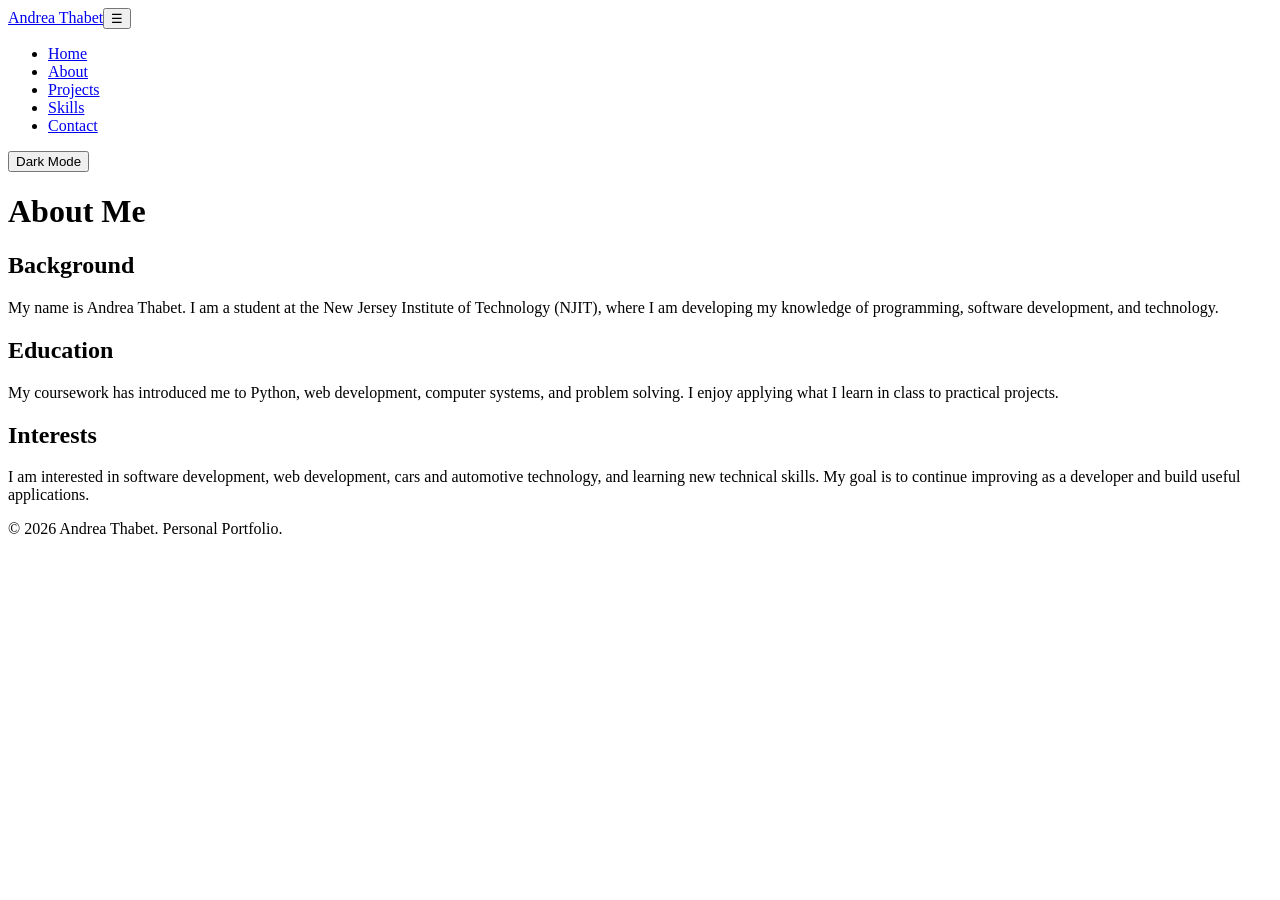
==== about.html @ d299935b "Add portfolio website files" ====
<!DOCTYPE html><html lang="en"><head><meta charset="UTF-8"><meta name="viewport" content="width=device-width, initial-scale=1.0"><meta name="description" content="About Andrea Thabet"><title>Andrea Thabet | About</title><link rel="stylesheet" href="css/style.css"></head><body>
<header><nav class="navbar" aria-label="Main navigation"><a class="logo" href="index.html">Andrea Thabet</a><button class="menu-toggle" aria-label="Open navigation menu" aria-expanded="false">☰</button><ul class="nav-links"><li><a href="index.html">Home</a></li><li><a class="active" href="about.html">About</a></li><li><a href="projects.html">Projects</a></li><li><a href="skills.html">Skills</a></li><li><a href="contact.html">Contact</a></li></ul><button id="themeButton" class="theme-button" type="button">Dark Mode</button></nav></header>
<main class="section"><h1>About Me</h1><div class="content-card"><h2>Background</h2><p>My name is Andrea Thabet. I am a student at the New Jersey Institute of Technology (NJIT), where I am developing my knowledge of programming, software development, and technology.</p><h2>Education</h2><p>My coursework has introduced me to Python, web development, computer systems, and problem solving. I enjoy applying what I learn in class to practical projects.</p><h2>Interests</h2><p>I am interested in software development, web development, cars and automotive technology, and learning new technical skills. My goal is to continue improving as a developer and build useful applications.</p></div></main><footer><p>&copy; 2026 Andrea Thabet. Personal Portfolio.</p></footer><script src="js/script.js"></script></body></html>
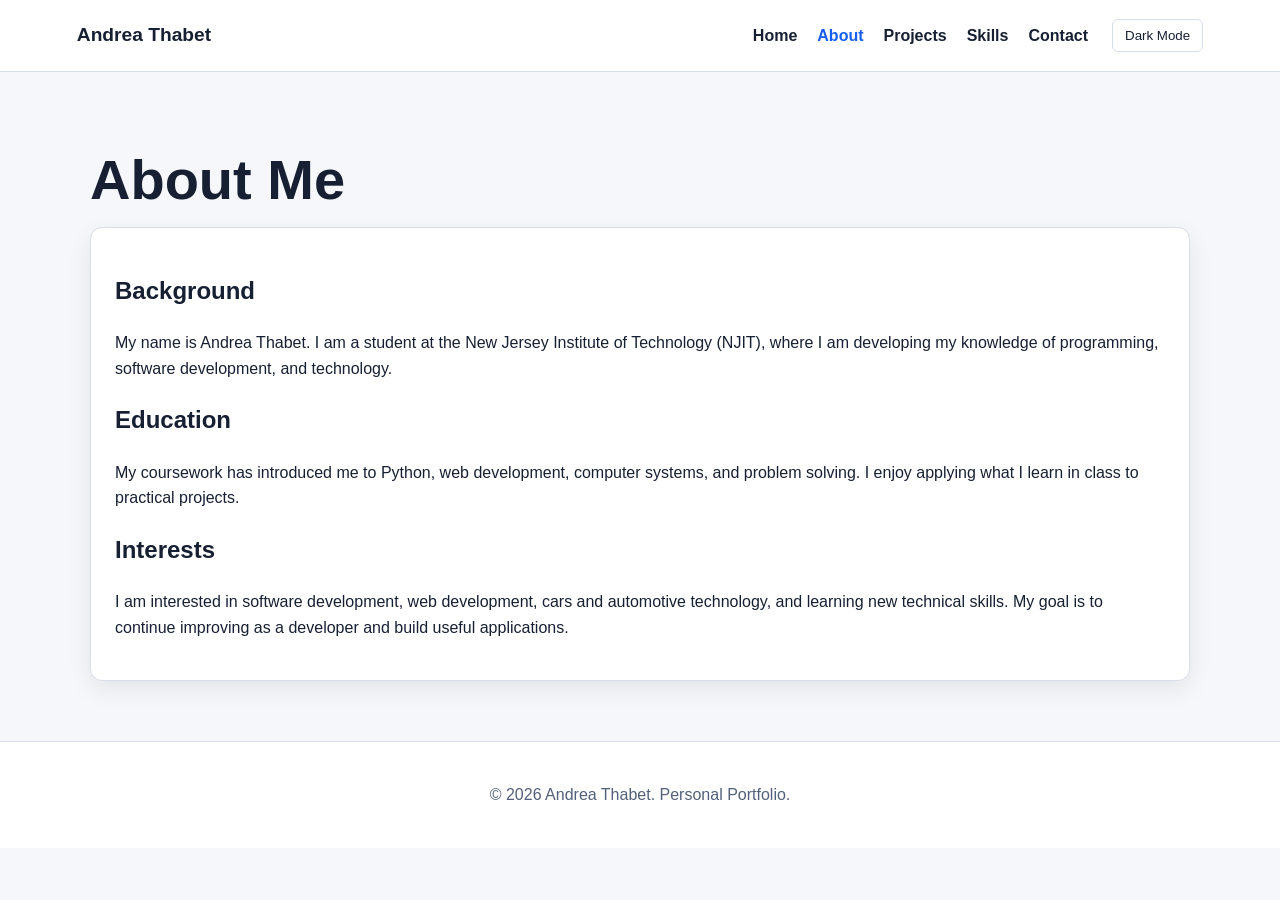
==== commit 012bccce: "Update about.html" ====
--- a/about.html
+++ b/about.html
@@ -1,3 +1,80 @@
-<!DOCTYPE html><html lang="en"><head><meta charset="UTF-8"><meta name="viewport" content="width=device-width, initial-scale=1.0"><meta name="description" content="About Andrea Thabet"><title>Andrea Thabet | About</title><link rel="stylesheet" href="css/style.css"></head><body>
-<header><nav class="navbar" aria-label="Main navigation"><a class="logo" href="index.html">Andrea Thabet</a><button class="menu-toggle" aria-label="Open navigation menu" aria-expanded="false">☰</button><ul class="nav-links"><li><a href="index.html">Home</a></li><li><a class="active" href="about.html">About</a></li><li><a href="projects.html">Projects</a></li><li><a href="skills.html">Skills</a></li><li><a href="contact.html">Contact</a></li></ul><button id="themeButton" class="theme-button" type="button">Dark Mode</button></nav></header>
-<main class="section"><h1>About Me</h1><div class="content-card"><h2>Background</h2><p>My name is Andrea Thabet. I am a student at the New Jersey Institute of Technology (NJIT), where I am developing my knowledge of programming, software development, and technology.</p><h2>Education</h2><p>My coursework has introduced me to Python, web development, computer systems, and problem solving. I enjoy applying what I learn in class to practical projects.</p><h2>Interests</h2><p>I am interested in software development, web development, cars and automotive technology, and learning new technical skills. My goal is to continue improving as a developer and build useful applications.</p></div></main><footer><p>&copy; 2026 Andrea Thabet. Personal Portfolio.</p></footer><script src="js/script.js"></script></body></html>
+<!DOCTYPE html>
+<html lang="en">
+
+<head>
+    <meta charset="UTF-8">
+    <meta name="viewport" content="width=device-width, initial-scale=1.0">
+    <meta name="description" content="About Andrea Thabet">
+    <title>Andrea Thabet | About</title>
+
+    <link rel="stylesheet" href="style.css">
+</head>
+
+<body>
+
+<header>
+    <nav class="navbar" aria-label="Main navigation">
+
+        <a class="logo" href="index.html">Andrea Thabet</a>
+
+        <button class="menu-toggle"
+                aria-label="Open navigation menu"
+                aria-expanded="false">
+            ☰
+        </button>
+
+        <ul class="nav-links">
+            <li><a href="index.html">Home</a></li>
+            <li><a class="active" href="about.html">About</a></li>
+            <li><a href="projects.html">Projects</a></li>
+            <li><a href="skills.html">Skills</a></li>
+            <li><a href="contact.html">Contact</a></li>
+        </ul>
+
+        <button id="themeButton" class="theme-button" type="button">
+            Dark Mode
+        </button>
+
+    </nav>
+</header>
+
+<main class="section">
+
+    <h1>About Me</h1>
+
+    <div class="content-card">
+
+        <h2>Background</h2>
+        <p>
+            My name is Andrea Thabet. I am a student at the New Jersey
+            Institute of Technology (NJIT), where I am developing my
+            knowledge of programming, software development, and technology.
+        </p>
+
+        <h2>Education</h2>
+        <p>
+            My coursework has introduced me to Python, web development,
+            computer systems, and problem solving. I enjoy applying what
+            I learn in class to practical projects.
+        </p>
+
+        <h2>Interests</h2>
+        <p>
+            I am interested in software development, web development,
+            cars and automotive technology, and learning new technical
+            skills. My goal is to continue improving as a developer and
+            build useful applications.
+        </p>
+
+    </div>
+
+</main>
+
+<footer>
+    <p>&copy; 2026 Andrea Thabet. Personal Portfolio.</p>
+</footer>
+
+<script src="script.js"></script>
+
+</body>
+</html>
--- a/style.css
+++ b/style.css
@@ -0,0 +1,3 @@
+:root{--bg:#f5f7fa;--surface:#fff;--text:#172033;--muted:#526079;--accent:#155eef;--accent-dark:#0d47bd;--border:#d8dee9;--shadow:0 8px 24px rgba(0,0,0,.08)}
+*{box-sizing:border-box}html{scroll-behavior:smooth}body{margin:0;font-family:Arial,Helvetica,sans-serif;background:var(--bg);color:var(--text);line-height:1.6}body.dark{--bg:#101522;--surface:#1b2233;--text:#f4f7fb;--muted:#c5cede;--accent:#78a9ff;--accent-dark:#a9c7ff;--border:#3b465c;--shadow:0 8px 24px rgba(0,0,0,.3)}a{color:var(--accent)}a:focus-visible,button:focus-visible,input:focus-visible,textarea:focus-visible{outline:3px solid var(--accent);outline-offset:3px}.navbar{min-height:72px;padding:0 6%;display:flex;align-items:center;gap:24px;background:var(--surface);border-bottom:1px solid var(--border)}.logo{font-size:1.2rem;font-weight:700;text-decoration:none;color:var(--text);margin-right:auto}.nav-links{display:flex;gap:20px;list-style:none;margin:0;padding:0}.nav-links a{text-decoration:none;color:var(--text);font-weight:600}.nav-links a:hover,.nav-links a.active{color:var(--accent)}.menu-toggle{display:none;background:transparent;border:1px solid var(--border);color:var(--text);font-size:1.5rem;padding:5px 10px;border-radius:6px}.theme-button{border:1px solid var(--border);background:var(--surface);color:var(--text);padding:8px 12px;border-radius:6px;cursor:pointer}.hero{min-height:65vh;display:grid;place-items:center;padding:60px 8%;text-align:center;background:linear-gradient(135deg,var(--surface),var(--bg))}.hero>div{max-width:800px}.hero h1,.section h1{font-size:clamp(2rem,5vw,3.5rem);line-height:1.1;margin:.3em 0}.hero p{font-size:1.15rem;color:var(--muted)}.eyebrow{color:var(--accent)!important;font-weight:700;text-transform:uppercase;letter-spacing:.08em}.button{display:inline-block;margin-top:12px;background:var(--accent);color:white;border:0;border-radius:7px;padding:11px 18px;text-decoration:none;font-weight:700;cursor:pointer}.button:hover{background:var(--accent-dark)}.section{width:min(1100px,88%);margin:0 auto;padding:60px 0}.section>p{color:var(--muted)}.content-card,.project-card,.contact-form{background:var(--surface);border:1px solid var(--border);border-radius:12px;padding:24px;box-shadow:var(--shadow)}.project-grid,.skills-grid{display:grid;grid-template-columns:repeat(3,1fr);gap:22px;margin-top:30px}.project-card h2{font-size:1.25rem}.project-placeholder{height:140px;display:grid;place-items:center;font-size:4rem;background:var(--bg);border-radius:8px}.tags{font-weight:700;color:var(--accent)!important}.contact-form{max-width:700px;display:grid;gap:10px;margin-top:25px}.contact-form label{font-weight:700}.contact-form input,.contact-form textarea{width:100%;padding:12px;border:1px solid var(--border);border-radius:6px;background:var(--bg);color:var(--text);font:inherit}.form-message{min-height:24px;font-weight:700}footer{text-align:center;padding:24px;background:var(--surface);border-top:1px solid var(--border);color:var(--muted)}
+@media(max-width:760px){.navbar{flex-wrap:wrap;padding:14px 5%}.menu-toggle{display:block}.theme-button{order:2}.nav-links{display:none;order:3;width:100%;flex-direction:column;padding:15px 0}.nav-links.open{display:flex}.project-grid,.skills-grid{grid-template-columns:1fr}.hero{min-height:55vh;padding:45px 6%}.section{width:90%;padding:40px 0}}
